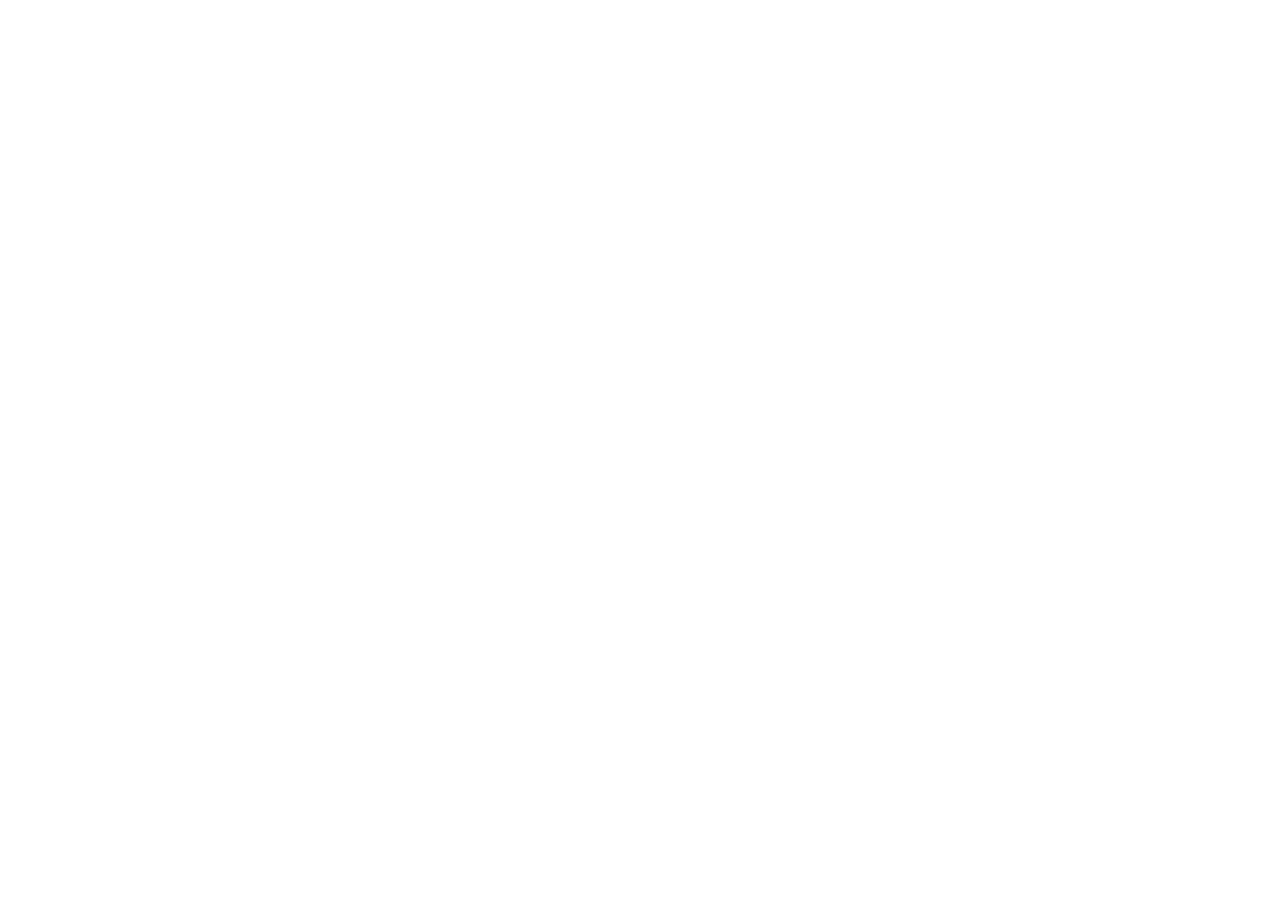
==== index.html @ 0f9162bd "feat: organização pastas para 2 páginas (separação de vitrine e protótipo)" ====
<!DOCTYPE html>
<html lang="pt-br">
<head>
    <meta charset="UTF-8">
    <meta name="viewport" content="width=device-width, initial-scale=1.0">
    <title>Document</title>
    <link rel="stylesheet" href="./src/css/style.css">
</head>
<body>
    
</body>
</html>
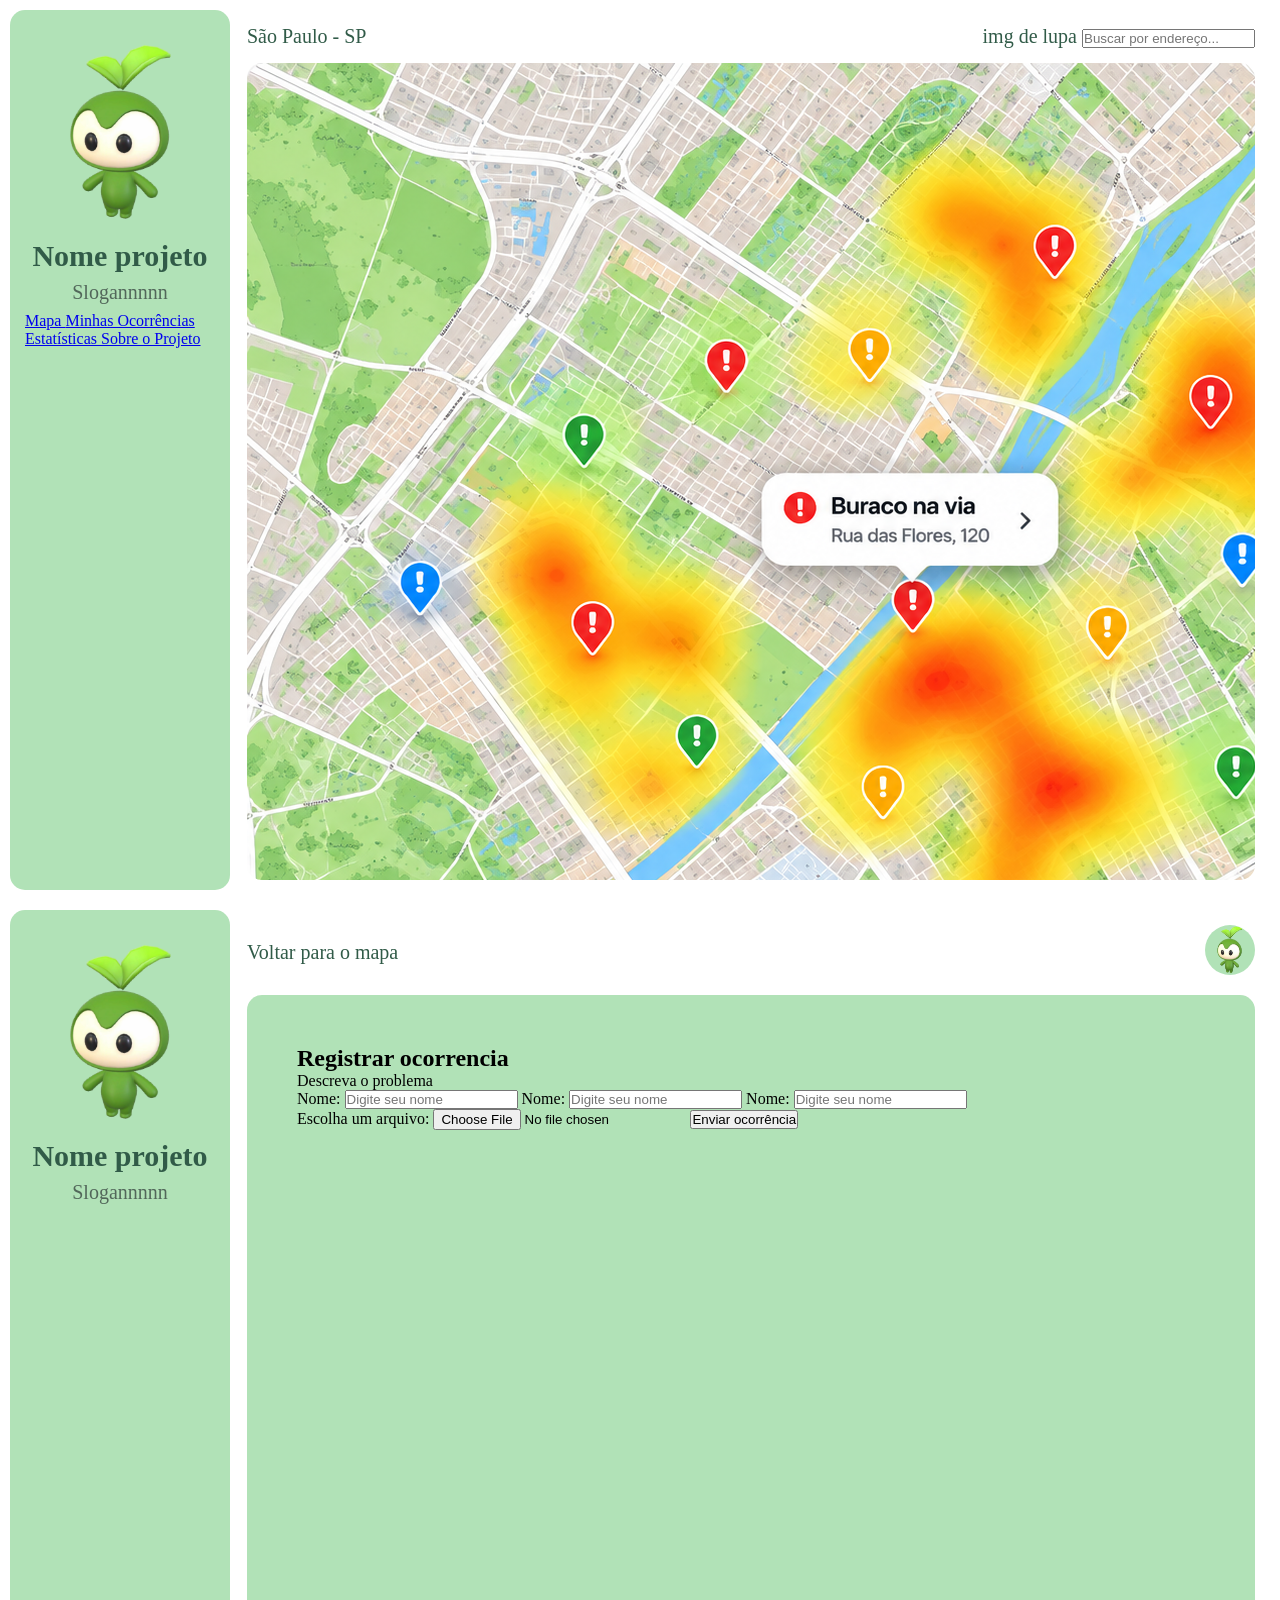
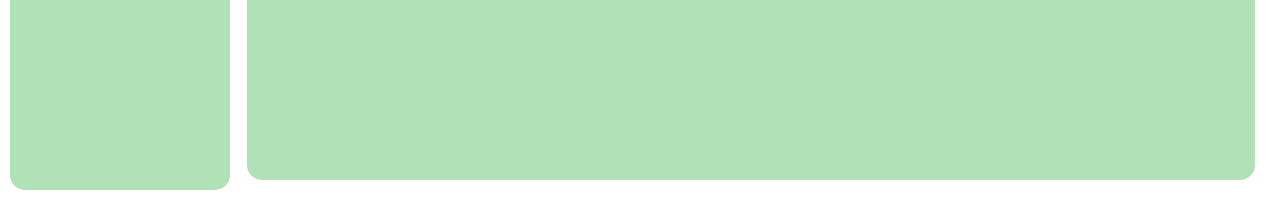
==== commit 641ae0fc: ""feat: ocorrências"" ====
--- a/index.html
+++ b/index.html
@@ -1,12 +1,130 @@
 <!DOCTYPE html>
-<html lang="pt-br">
+<html lang="en">
 <head>
     <meta charset="UTF-8">
     <meta name="viewport" content="width=device-width, initial-scale=1.0">
     <title>Document</title>
-    <link rel="stylesheet" href="./src/css/style.css">
+    <link rel="stylesheet" href="style.css">
 </head>
 <body>
+    <section class="paginaprincipal">
+    <div class="paginaum">
+
+        <!-- MENU -->
+        <div class="menu">
+            <div class="mascote">
+                <img src="./img/mascotesemfundo.png" alt="macote">
+            </div>
+            <h1>Nome projeto</h1>
+            <p class="slogan">Slogannnnn</p>
+
+            <div class="opcoes-menu">
+                <a href="#" class="selecionado">
+                    Mapa
+                </a>
+
+                <a href="#">
+                    Minhas Ocorrências
+                </a>
+
+                <a href="#">
+                    Estatísticas
+                </a>
+
+                <a href="#">
+                    Sobre o Projeto
+                </a>
+
+            </div>
+
+        </div>
+
+
+    <!-- parte principal -->
+    <div class="conteudodecima">
+    <!-- PArte de cima -->
+        <div class="topo">
+            <p> São Paulo - SP</p>
+            <div class="pesquisa">
+                    img de lupa
+            <input type="text" placeholder="Buscar por endereço...">
+            </div>
+        </div>
+
+    <!--mapa -->
+        <div class="partedomapa">
+            <img src="./img/mapa-urbano.png" alt="Mapa">
+        </div>
     
+    </section>
+
+    <section class="paginaocorrencias">
+        <div class="paginadois">
+            <!-- MENU -->
+        <div class="menu">
+            <div class="mascote">
+                <img src="./img/mascotesemfundo.png" alt="macote">
+            </div>
+            <h1>Nome projeto</h1>
+            <p class="slogan">Slogannnnn</p>
+        </div>
+
+
+
+        <div class="conteudodecima">
+            <!-- Parte de cima -->
+                <div class="topo">
+                    <p> Voltar para o mapa </p>
+
+                     <div class="icon">
+                    <img src="./img/icon.png" alt="icon">
+                    </div>    
+                </div>
+
+
+
+
+        <div class="card">
+            <h2>Registrar ocorrencia</h2>
+            <p>Descreva o problema</p>
+
+            <label for="nome">Nome:</label>
+            <input type="text" id="nome" name="nome" placeholder="Digite seu nome">
+
+            <label for="nome">Nome:</label>
+            <input type="text" id="nome" name="nome" placeholder="Digite seu nome">
+
+            <label for="nome">Nome:</label>
+            <input type="text" id="nome" name="nome" placeholder="Digite seu nome">
+
+            <form action="/seu-script-backend" method="POST" enctype="multipart/form-data">
+
+            <label for="arquivo">Escolha um arquivo:</label>
+            <input type="file" id="arquivo" name="arquivo">
+            
+            <button>Enviar ocorrência</button>
+            </form>
+
+
+        </div>
+
+
+
+
+
+
+
+
+        </div>
+    </section>
+
+
+
+
+
+
+
+
+</div>
 </body>
 </html>
--- a/style.css
+++ b/style.css
@@ -0,0 +1,115 @@
+@import url('https://fonts.googleapis.com/css2?family=Quicksand:wght@300..700&display=swap');
+
+
+*{
+    margin: 0;
+    padding: 0;
+    box-sizing: border-box;
+}
+
+/* deixar menu e o resto um do lado */
+.paginaum {
+    display: flex;
+    height: 100vh;
+    padding: 10px;
+    gap: 12px;
+} 
+.mascote img {
+    width: 150px;
+    height: 200px;
+    margin-bottom: 5px;
+
+}
+
+
+/* menu lateral*/
+.menu {
+    width: 220px;
+    background-color: #b1e2b7;
+    border-radius: 15px;
+    padding: 20px 15px;
+    display: flex;
+    flex-direction: column;
+    align-items: center;
+
+    h1{
+    font-size:30px;
+    color: #315b48;
+    text-align: center;
+    
+    }
+
+}
+/* slogan dentro menu */
+.slogan {
+    font-size: 20px;
+    color: #52675a;
+    margin-top: 8px;
+    margin-bottom: 8px;
+}
+
+/* lembrar de arrumar a lateral dentro do menu */
+/* {
+
+
+
+
+
+} */
+
+
+
+/* PAarte principal*/
+
+.conteudodecima {
+    flex: 1;
+    display: flex;
+    flex-direction: column;
+    gap: 15px;
+    padding: 15px 15px 10px 5px;
+    min-width: 0;
+}
+
+/* PARTE DE CIMA */
+
+.topo {
+    display: flex;
+    align-items: center;
+    justify-content: space-between;
+    font-size: 20px;
+    color: #315b48;
+
+}
+
+.partedomapa {
+    width: 100%;
+    overflow: hidden;
+    border-radius: 15px; 
+
+}
+
+/* --------------------------------------------------------------- */
+.paginadois {
+    background-color: #ffffff;
+    display: flex;
+    height: 100vh;
+    padding: 10px;
+    gap: 12px;
+    
+} 
+
+.card{
+    background-color: #b1e2b7;
+    width: 100%;
+    height: 100%;
+    overflow: hidden;
+    border-radius: 15px;
+    padding: 50px;
+}
+
+
+.icon img{
+    border-radius: 50px;
+    width: 50px;
+    height: 50px;
+}
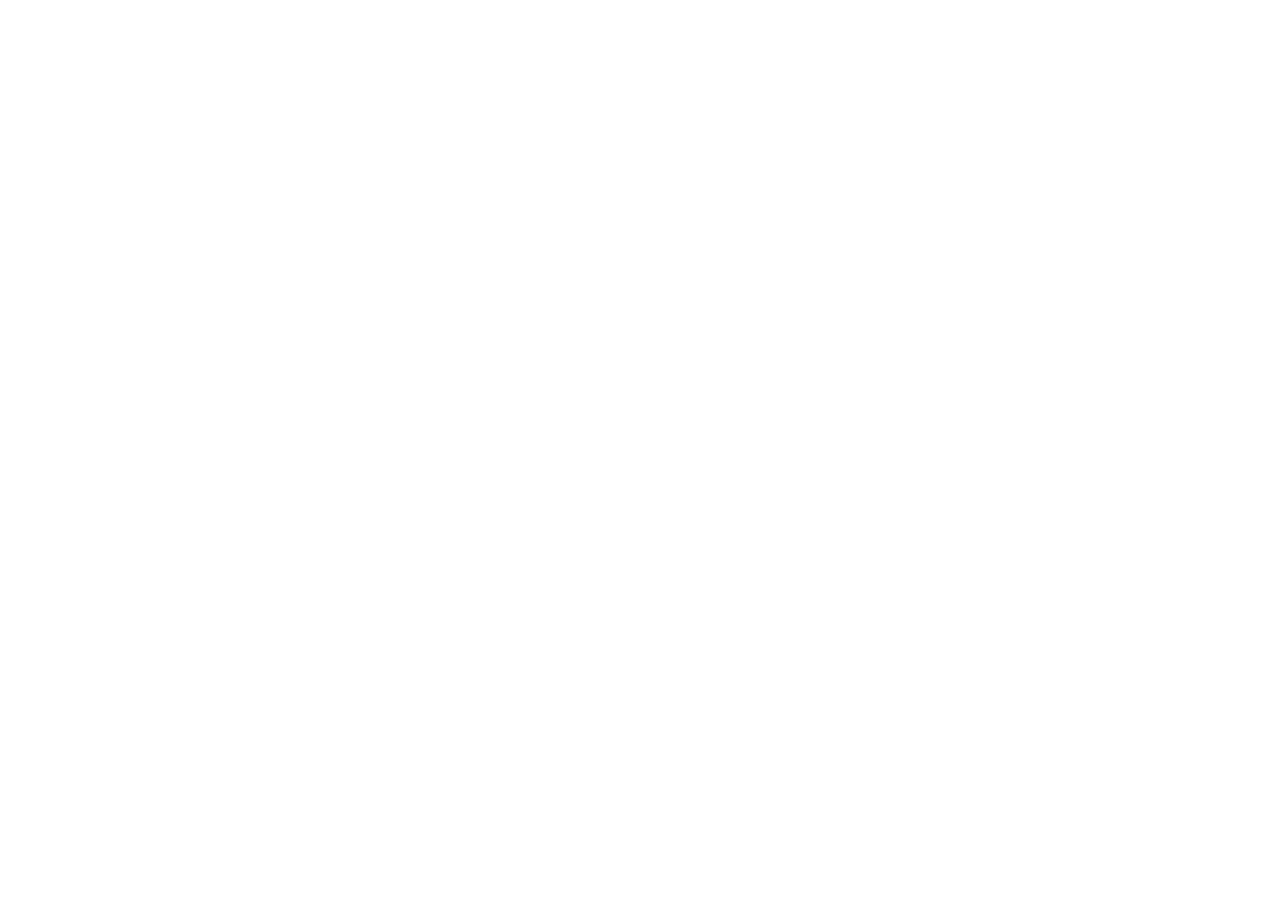
==== commit 0f1cd79b: "Merge branch 'main' of https://github.com/joaogabdev/gp1" ====
--- a/index.html
+++ b/index.html
@@ -1,130 +1,12 @@
 <!DOCTYPE html>
-<html lang="en">
+<html lang="pt-br">
 <head>
     <meta charset="UTF-8">
     <meta name="viewport" content="width=device-width, initial-scale=1.0">
     <title>Document</title>
-    <link rel="stylesheet" href="style.css">
+    <link rel="stylesheet" href="./src/css/style.css">
 </head>
 <body>
-    <section class="paginaprincipal">
-    <div class="paginaum">
-
-        <!-- MENU -->
-        <div class="menu">
-            <div class="mascote">
-                <img src="./img/mascotesemfundo.png" alt="macote">
-            </div>
-            <h1>Nome projeto</h1>
-            <p class="slogan">Slogannnnn</p>
-
-            <div class="opcoes-menu">
-                <a href="#" class="selecionado">
-                    Mapa
-                </a>
-
-                <a href="#">
-                    Minhas Ocorrências
-                </a>
-
-                <a href="#">
-                    Estatísticas
-                </a>
-
-                <a href="#">
-                    Sobre o Projeto
-                </a>
-
-            </div>
-
-        </div>
-
-
-    <!-- parte principal -->
-    <div class="conteudodecima">
-    <!-- PArte de cima -->
-        <div class="topo">
-            <p> São Paulo - SP</p>
-            <div class="pesquisa">
-                    img de lupa
-            <input type="text" placeholder="Buscar por endereço...">
-            </div>
-        </div>
-
-    <!--mapa -->
-        <div class="partedomapa">
-            <img src="./img/mapa-urbano.png" alt="Mapa">
-        </div>
     
-    </section>
-
-    <section class="paginaocorrencias">
-        <div class="paginadois">
-            <!-- MENU -->
-        <div class="menu">
-            <div class="mascote">
-                <img src="./img/mascotesemfundo.png" alt="macote">
-            </div>
-            <h1>Nome projeto</h1>
-            <p class="slogan">Slogannnnn</p>
-        </div>
-
-
-
-        <div class="conteudodecima">
-            <!-- Parte de cima -->
-                <div class="topo">
-                    <p> Voltar para o mapa </p>
-
-                     <div class="icon">
-                    <img src="./img/icon.png" alt="icon">
-                    </div>    
-                </div>
-
-
-
-
-        <div class="card">
-            <h2>Registrar ocorrencia</h2>
-            <p>Descreva o problema</p>
-
-            <label for="nome">Nome:</label>
-            <input type="text" id="nome" name="nome" placeholder="Digite seu nome">
-
-            <label for="nome">Nome:</label>
-            <input type="text" id="nome" name="nome" placeholder="Digite seu nome">
-
-            <label for="nome">Nome:</label>
-            <input type="text" id="nome" name="nome" placeholder="Digite seu nome">
-
-            <form action="/seu-script-backend" method="POST" enctype="multipart/form-data">
-
-            <label for="arquivo">Escolha um arquivo:</label>
-            <input type="file" id="arquivo" name="arquivo">
-            
-            <button>Enviar ocorrência</button>
-            </form>
-
-
-        </div>
-
-
-
-
-
-
-
-
-        </div>
-    </section>
-
-
-
-
-
-
-
-
-</div>
 </body>
 </html>
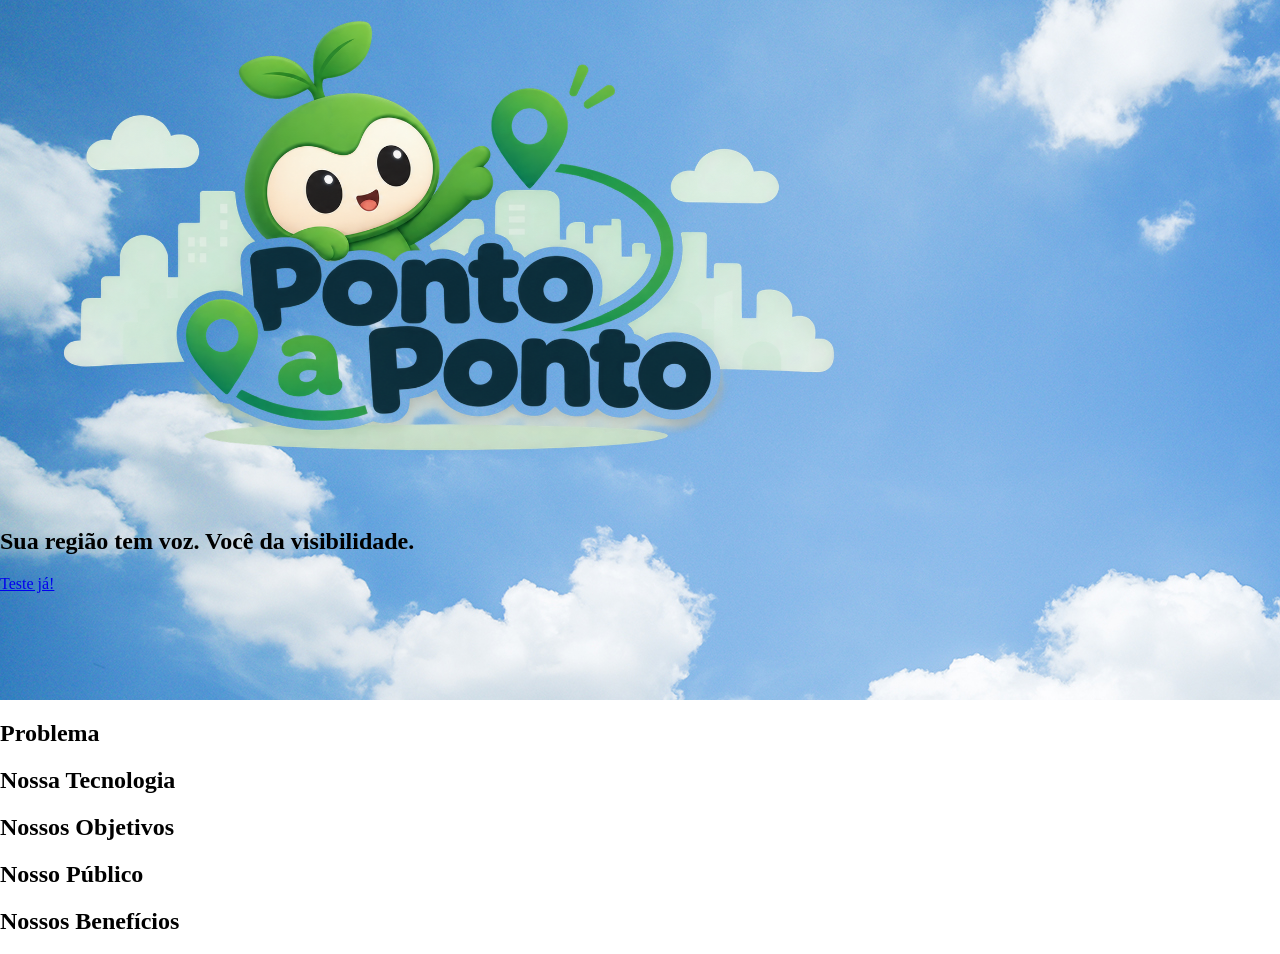
==== commit 307830a8: "feat: primeiro rascunho da página inicial (site de apresentação)" ====
--- a/index.html
+++ b/index.html
@@ -3,10 +3,32 @@
 <head>
     <meta charset="UTF-8">
     <meta name="viewport" content="width=device-width, initial-scale=1.0">
-    <title>Document</title>
+    <title>Nome do Projeto</title>
     <link rel="stylesheet" href="./src/css/style.css">
 </head>
 <body>
-    
+    <header>
+        <img id="logo-img" src="./src/assets/img/Mascote Verde Ponto a Ponto.png" alt="logo Ponta a Ponta">
+        <h2>Sua região tem voz. Você da visibilidade.</h2>
+        <a href="./prototipo.html">Teste já!</a>
+    </header>
+    <main>
+        <section id="problema">
+            <h1>Problema</h1>
+        </section>
+        <section id="tecnologia">
+            <h1>Nossa Tecnologia</h1>
+        </section>
+        <section id="objetivos">
+            <h1>Nossos Objetivos</h1>
+        </section>
+        <section id="publico-alvo">
+            <h1>Nosso Público</h1>
+        </section>
+        <section id="beneficios">
+            <h1>Nossos Benefícios</h1>
+        </section>
+    </main>
+    <footer></footer>
 </body>
 </html>
--- a/src/css/style.css
+++ b/src/css/style.css
@@ -0,0 +1,21 @@
+@import url('https://fonts.googleapis.com/css2?family=Quicksand:wght@300..700&display=swap');
+
+body {
+    margin: 0;
+    padding: 0;
+}
+
+h2 {
+    color: ;
+}
+
+header {
+    background-image: url(../assets/img/AdobeStock_301737834.jpeg);
+    height: 700px;
+    width: 100%;
+}
+
+#logo-img {
+    width: 70%;
+    text-align: center;
+}
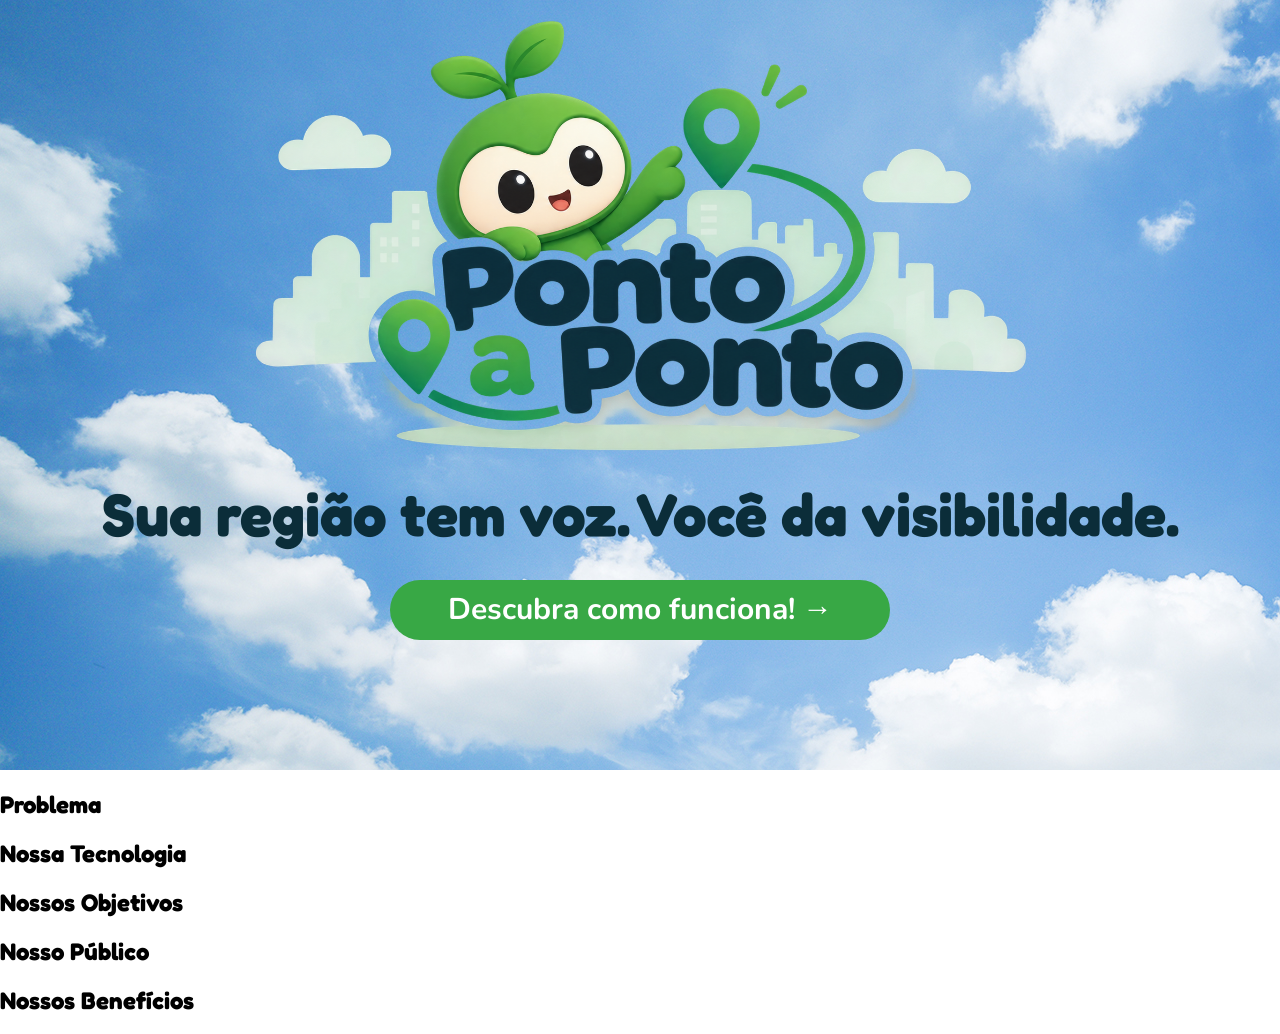
==== commit af77aeb7: "feat: feita a header do projeto na página de apresentação" ====
--- a/index.html
+++ b/index.html
@@ -3,14 +3,14 @@
 <head>
     <meta charset="UTF-8">
     <meta name="viewport" content="width=device-width, initial-scale=1.0">
-    <title>Nome do Projeto</title>
+    <title>Ponto a Ponto</title>
     <link rel="stylesheet" href="./src/css/style.css">
 </head>
 <body>
     <header>
         <img id="logo-img" src="./src/assets/img/Mascote Verde Ponto a Ponto.png" alt="logo Ponta a Ponta">
         <h2>Sua região tem voz. Você da visibilidade.</h2>
-        <a href="./prototipo.html">Teste já!</a>
+        <a id="botao-teste" href="./prototipo.html">Descubra como funciona! →</a>
     </header>
     <main>
         <section id="problema">
--- a/src/css/style.css
+++ b/src/css/style.css
@@ -1,4 +1,6 @@
 @import url('https://fonts.googleapis.com/css2?family=Quicksand:wght@300..700&display=swap');
+@import url('https://fonts.googleapis.com/css2?family=Fredoka:wght@300..700&display=swap');
+@import url('https://fonts.googleapis.com/css2?family=Nunito:ital,wght@0,200..1000;1,200..1000&display=swap');
 
 body {
     margin: 0;
@@ -6,16 +8,40 @@
 }
 
 h2 {
-    color: ;
+    color: #0B2D39;
+    font-family: "Fredoka", sans-serif;
+    font-size: 60px;
+    margin-top: -30px;
+    margin-bottom: 30px;
 }
 
 header {
     background-image: url(../assets/img/AdobeStock_301737834.jpeg);
-    height: 700px;
+    height: 770px;
     width: 100%;
+    text-align: center;
+}
+
+h1 {
+    font-family: "Fredoka", sans-serif;    
 }
 
 #logo-img {
     width: 70%;
     text-align: center;
+}
+
+#botao-teste {
+    display: inline-block;
+    text-decoration: none;
+    font-weight: 700;
+    color: #ffffff;
+    background-color: #38A845;
+    border-radius: 30px;
+    font-size: 30px;
+    font-family: "Nunito", sans-serif;
+    width: 500px;
+    height: 60px;
+    text-align: center;
+    line-height: 60px;
 }
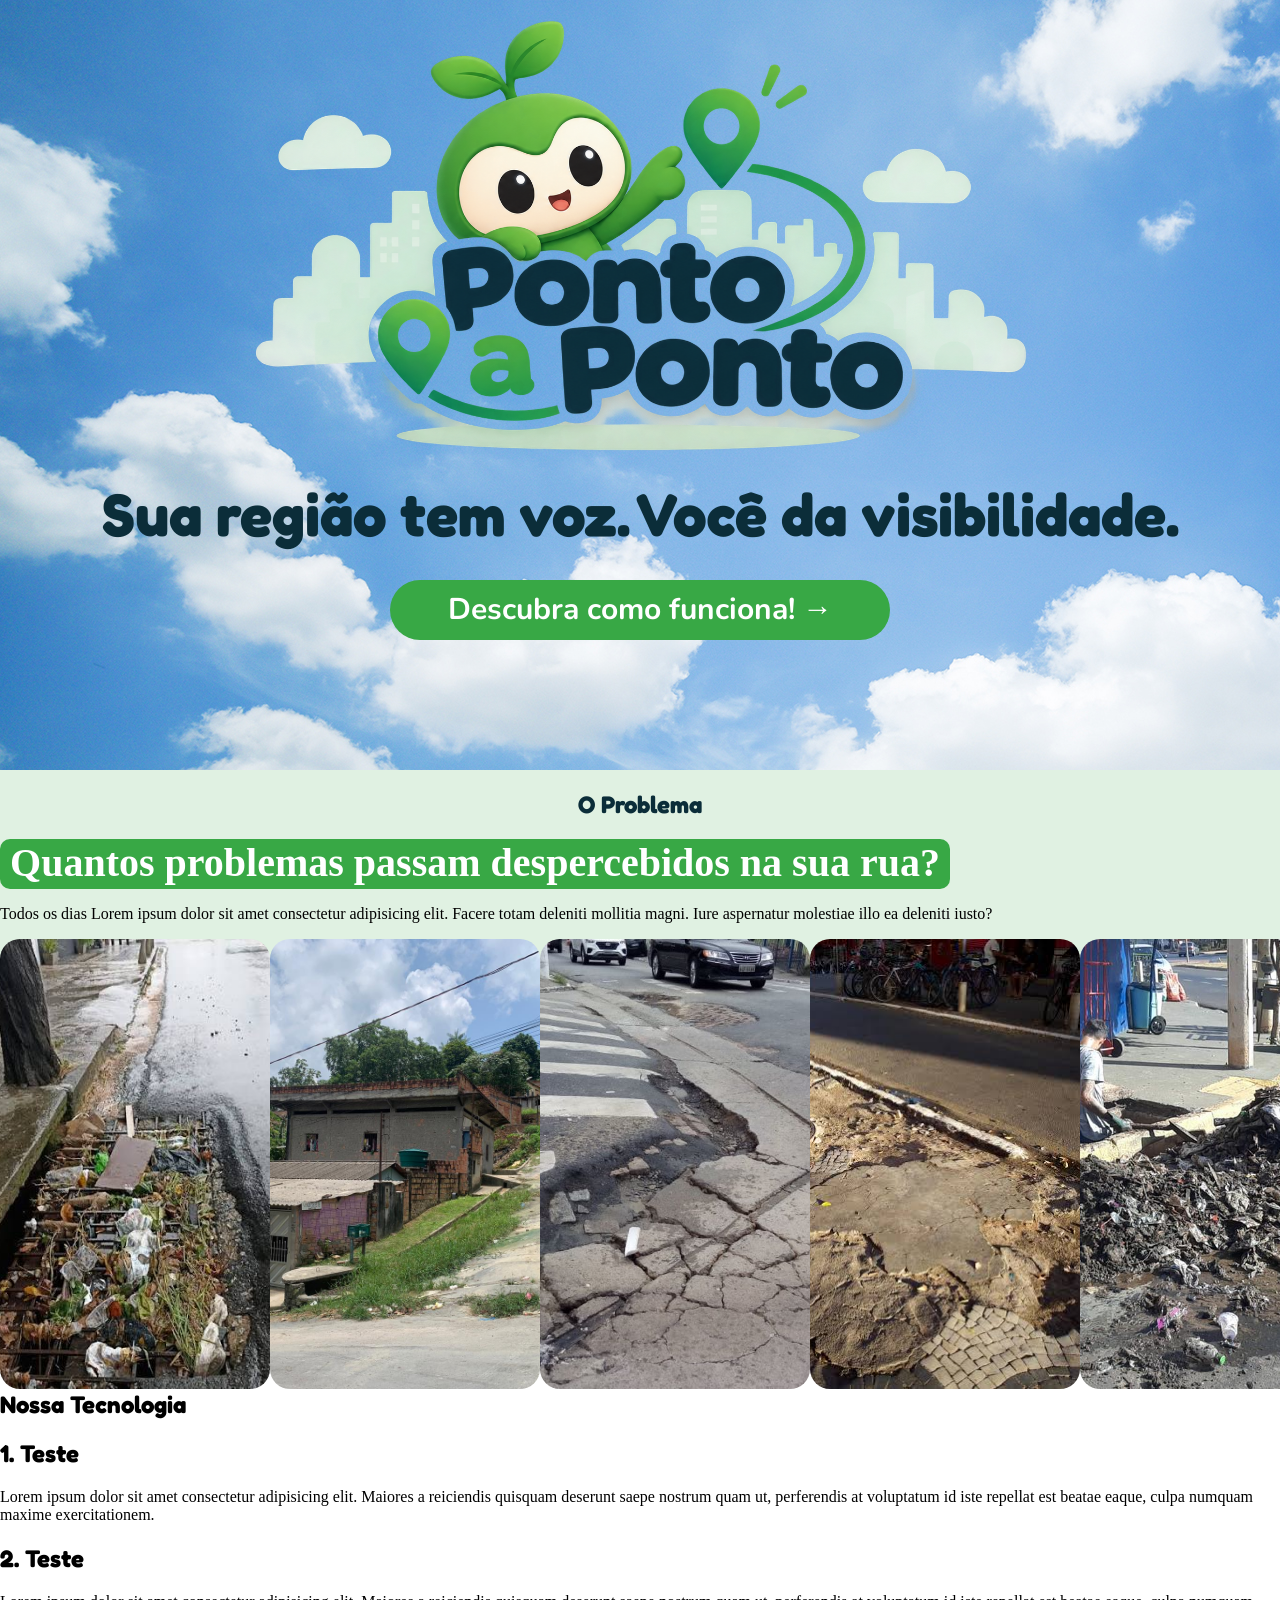
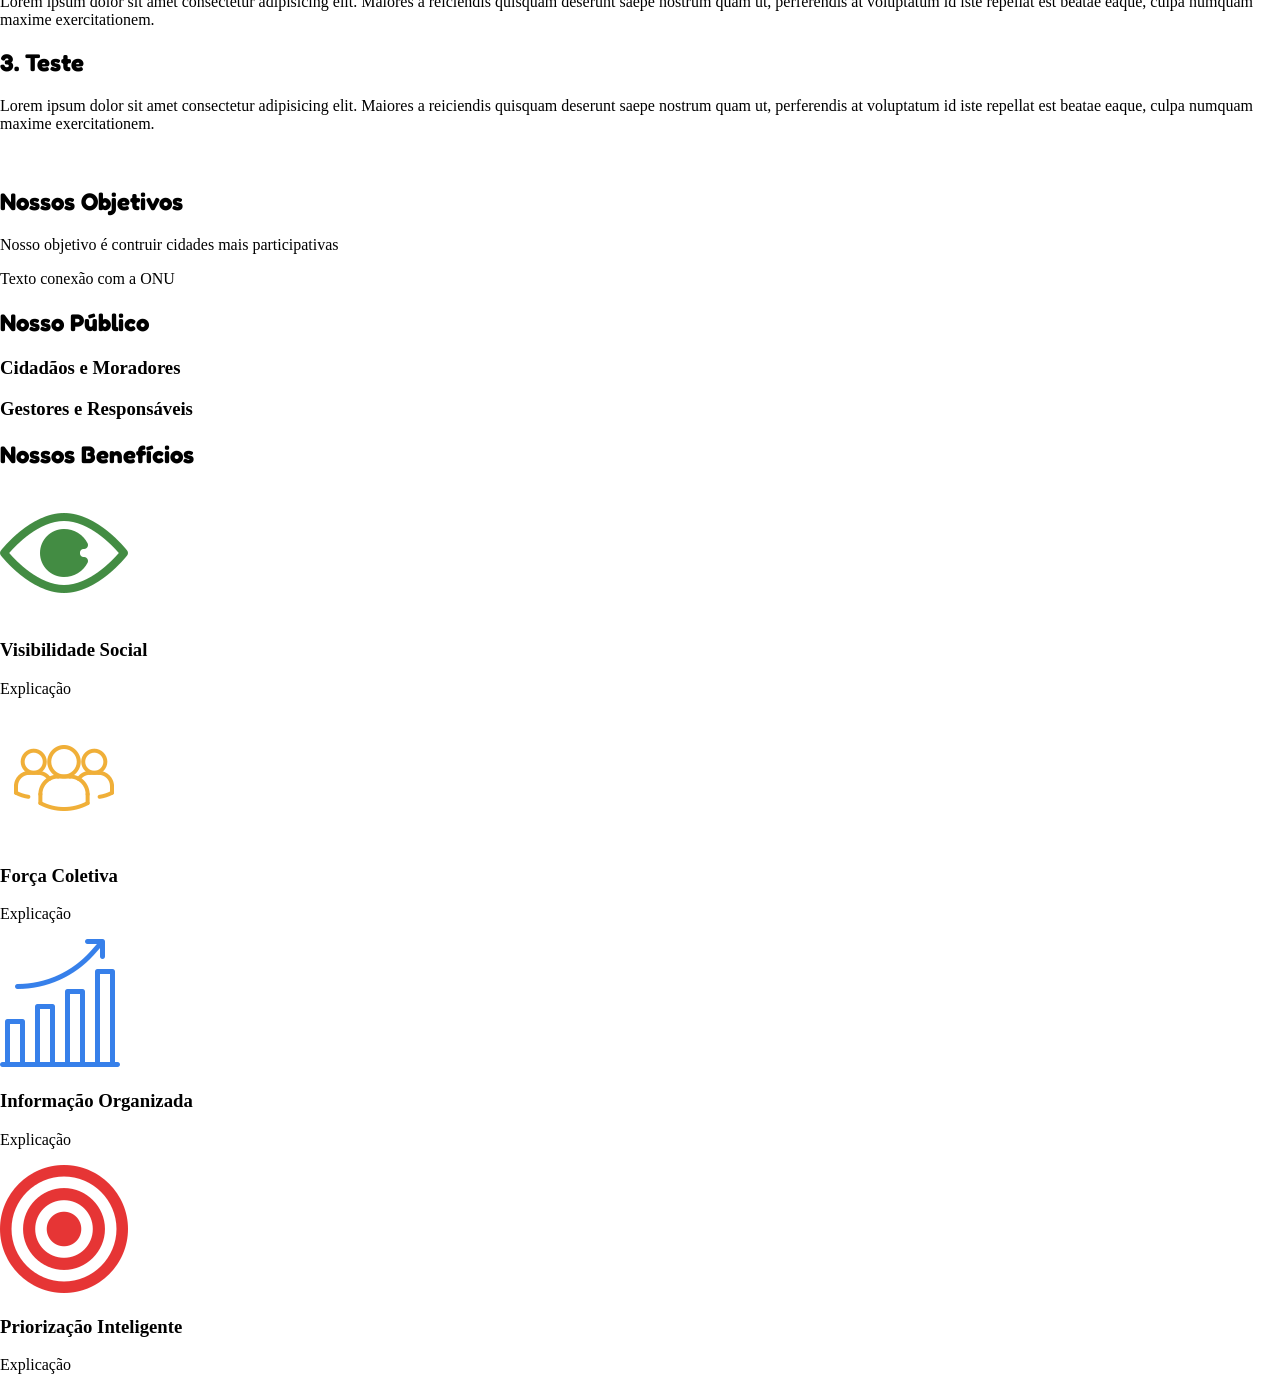
==== commit bc0ae324: "feat: Adicionados todos os elementos das sessões e primeiro rascunho" ====
--- a/index.html
+++ b/index.html
@@ -14,19 +14,73 @@
     </header>
     <main>
         <section id="problema">
-            <h1>Problema</h1>
+            <h1 class="titulo-sessao">O Problema</h1>
+            <h3 id="sub-texto">Quantos problemas passam despercebidos na sua rua?</h3>
+            <p>Todos os dias Lorem ipsum dolor sit amet consectetur adipisicing elit. Facere totam deleniti mollitia magni. Iure aspernatur molestiae illo ea deleniti iusto?</p>
+            <div id="carrossel-problema">
+                <img class="img-pro" src="./src/assets/img/problema1.jpeg" alt="Bueiro entupido">
+                <img class="img-pro" src="./src/assets/img/problema2.jpeg" alt="Rua esburacada">
+                <img class="img-pro" src="./src/assets/img/problema3.jpg" alt="Rua quebrada">
+                <img class="img-pro" src="./src/assets/img/problema4.jpeg" alt="Calçada quebrada">
+                <img class="img-pro" src="./src/assets/img/problema5.jpeg" alt="Construção e concerto de um bueiro entupido">
+            </div>
         </section>
         <section id="tecnologia">
             <h1>Nossa Tecnologia</h1>
+            <h1 class="titulos-tec">1. Teste</h1>
+            <p>Lorem ipsum dolor sit amet consectetur adipisicing elit. Maiores a reiciendis quisquam deserunt saepe nostrum quam ut, perferendis at voluptatum id iste repellat est beatae eaque, culpa numquam maxime exercitationem.</p>
+            <h1 class="titulos-tec">2. Teste</h1>
+            <p>Lorem ipsum dolor sit amet consectetur adipisicing elit. Maiores a reiciendis quisquam deserunt saepe nostrum quam ut, perferendis at voluptatum id iste repellat est beatae eaque, culpa numquam maxime exercitationem.</p>
+            <h1 class="titulos-tec">3. Teste</h1>
+            <p>Lorem ipsum dolor sit amet consectetur adipisicing elit. Maiores a reiciendis quisquam deserunt saepe nostrum quam ut, perferendis at voluptatum id iste repellat est beatae eaque, culpa numquam maxime exercitationem.</p>
+            <img src="" alt="">
+            <img src="" alt="">
+            <img src="" alt="">
         </section>
         <section id="objetivos">
             <h1>Nossos Objetivos</h1>
+            <p>Nosso objetivo é contruir cidades mais participativas</p>
+            <p>Texto conexão com a ONU</p>
+            <div class="card-onu">
+
+            </div>
+            <div class="card-onu">
+
+            </div>
         </section>
         <section id="publico-alvo">
             <h1>Nosso Público</h1>
+            <div class="card">
+                <h3>Cidadãos e Moradores</h3>
+            </div>
+            <div>
+                <h3>Gestores e Responsáveis</h3>
+            </div>
         </section>
         <section id="beneficios">
             <h1>Nossos Benefícios</h1>
+            <div>
+                <div>
+                    <img src="./src/assets/img/olho.png" alt="icone">
+                    <h3>Visibilidade Social</h3>
+                    <p>Explicação</p>
+                </div>
+                <div>
+                    <img src="./src/assets/img/conversa-em-grupo.png" alt="icone">
+                    <h3>Força Coletiva</h3>
+                    <p>Explicação</p>
+                </div>
+                <div>
+                    <img src="./src/assets/img/grafico-de-barras.png" alt="icone">
+                    <h3>Informação Organizada</h3>
+                    <p>Explicação</p>
+                </div>
+                <div>
+                    <img src="./src/assets/img/alvo-de-dardos.png" alt="icone">
+                    <h3>Priorização Inteligente</h3>
+                    <p>Explicação</p>
+                </div>
+            </div>
         </section>
     </main>
     <footer></footer>
--- a/src/css/style.css
+++ b/src/css/style.css
@@ -44,4 +44,40 @@
     height: 60px;
     text-align: center;
     line-height: 60px;
+}
+
+#carrossel-problema {
+    display: flex;
+    height: 220px;
+    justify-content: space-between;
+}
+
+.img-pro {
+    width: 270px;
+    height: 450px;
+    object-fit: cover;
+    border-radius: 20px;
+}
+
+#problema {
+    height: 600px;
+    background-color: #E0F1E2;
+}
+
+.titulo-sessao {
+    margin: 0;
+    padding: 20px 20px;
+    text-align: center;
+    color: #0B2D39;
+}
+
+#sub-texto {
+    margin: 0;
+    font-size: 40px;
+    background-color: #38A845;
+    color: #ffffff;
+    text-align: center;
+    width: 950px;
+    height: 50px;
+    border-radius: 10px;
 }
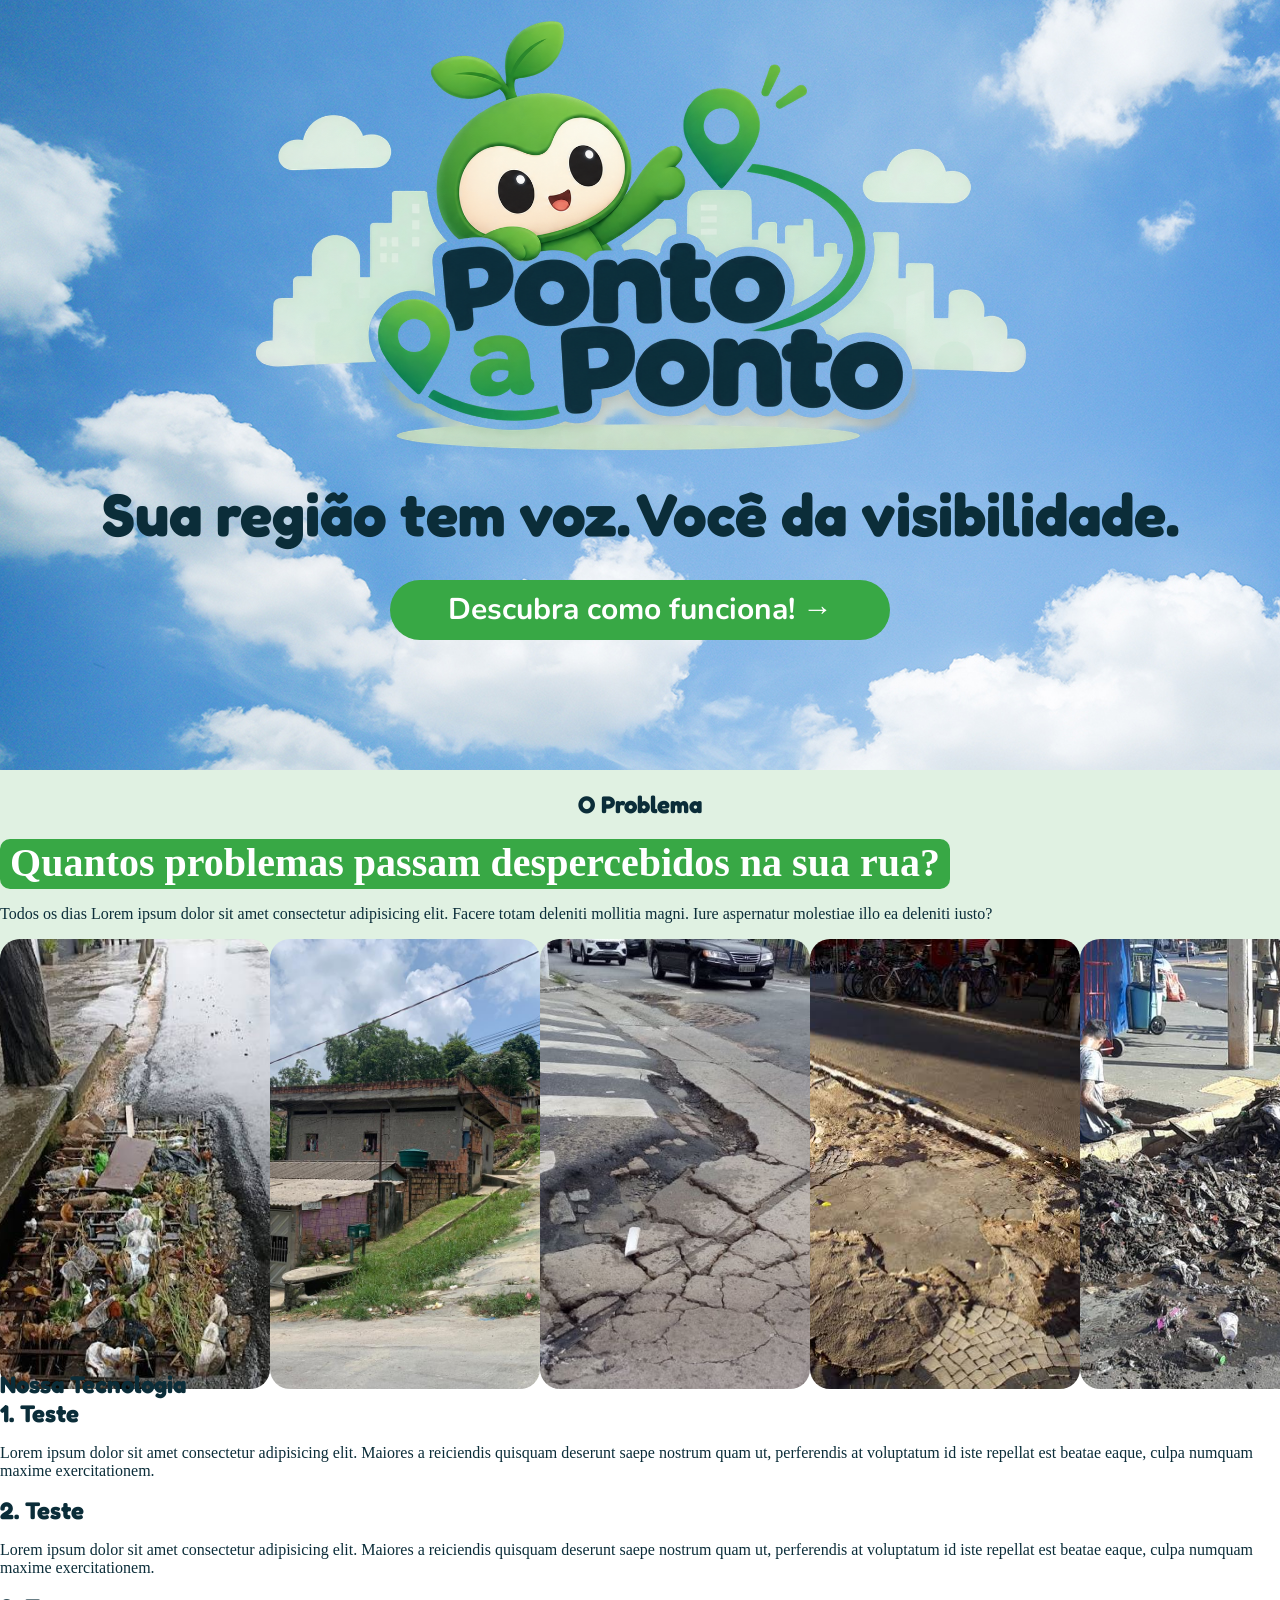
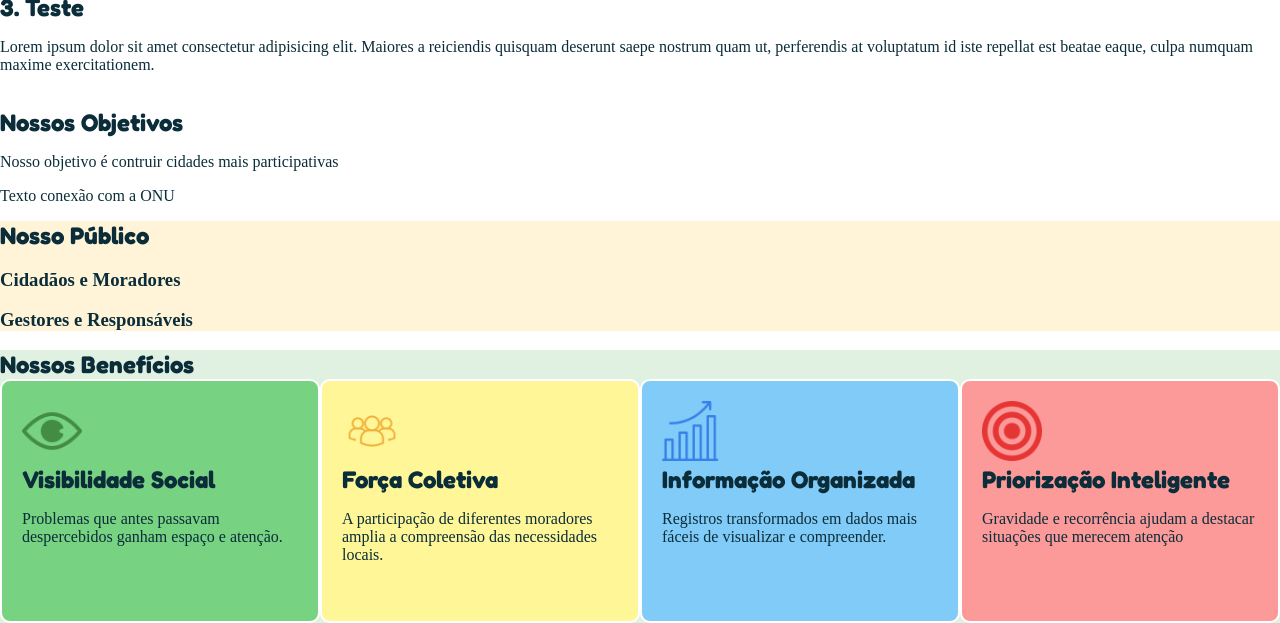
==== commit 980d5239: "feat: ajustes na pagina inicial, foco na sessão benefícios e problema" ====
--- a/index.html
+++ b/index.html
@@ -59,26 +59,26 @@
         </section>
         <section id="beneficios">
             <h1>Nossos Benefícios</h1>
-            <div>
-                <div>
-                    <img src="./src/assets/img/olho.png" alt="icone">
-                    <h3>Visibilidade Social</h3>
-                    <p>Explicação</p>
+            <div id="carrossel-benef">
+                <div id="card-ben1" class="card-beneficios">
+                    <img class="icon-ben" src="./src/assets/img/olho.png" alt="icone">
+                    <h1>Visibilidade Social</h1>
+                    <p>Problemas que antes passavam despercebidos ganham espaço e atenção.</p>
                 </div>
-                <div>
-                    <img src="./src/assets/img/conversa-em-grupo.png" alt="icone">
-                    <h3>Força Coletiva</h3>
-                    <p>Explicação</p>
+                <div id="card-ben2" class="card-beneficios">
+                    <img class="icon-ben" src="./src/assets/img/conversa-em-grupo.png" alt="icone">
+                    <h1>Força Coletiva</h1>
+                    <p>A participação de diferentes moradores amplia a compreensão das necessidades locais.</p>
                 </div>
-                <div>
-                    <img src="./src/assets/img/grafico-de-barras.png" alt="icone">
-                    <h3>Informação Organizada</h3>
-                    <p>Explicação</p>
+                <div id="card-ben3" class="card-beneficios">
+                    <img class="icon-ben" src="./src/assets/img/grafico-de-barras.png" alt="icone">
+                    <h1>Informação Organizada</h1>
+                    <p>Registros transformados em dados mais fáceis de visualizar e compreender.</p>
                 </div>
-                <div>
-                    <img src="./src/assets/img/alvo-de-dardos.png" alt="icone">
-                    <h3>Priorização Inteligente</h3>
-                    <p>Explicação</p>
+                <div id="card-ben4"  class="card-beneficios">
+                    <img class="icon-ben" src="./src/assets/img/alvo-de-dardos.png" alt="icone">
+                    <h1>Priorização Inteligente</h1>
+                    <p>Gravidade e recorrência ajudam a destacar situações que merecem atenção</p>
                 </div>
             </div>
         </section>
--- a/src/css/style.css
+++ b/src/css/style.css
@@ -5,6 +5,7 @@
 body {
     margin: 0;
     padding: 0;
+    color: #0B2D39;
 }
 
 h2 {
@@ -23,7 +24,8 @@
 }
 
 h1 {
-    font-family: "Fredoka", sans-serif;    
+    font-family: "Fredoka", sans-serif;
+    margin: 0;    
 }
 
 #logo-img {
@@ -80,4 +82,42 @@
     width: 950px;
     height: 50px;
     border-radius: 10px;
+}
+
+.card-beneficios {
+    border-color: #0B2D39;
+    border: 2px solid #ffffff;
+    border-radius: 10px;
+    width: 500px;
+    height: 200px;
+    padding: 20px;
+}
+
+#beneficios {
+    background-color: #E0F1E2;
+}
+
+#publico-alvo {
+    background-color: #FFF4D8;
+}
+
+#card-ben1 {
+    background-color: #77d282;
+} 
+#card-ben2 {
+    background-color: #fff698;
+} 
+#card-ben3 {
+    background-color: #80cbf7;
+} 
+#card-ben4 {
+    background-color: #fc9999;
+} 
+
+.icon-ben {
+    height: 60px;
+}
+
+#carrossel-benef {
+    display: flex;
 }
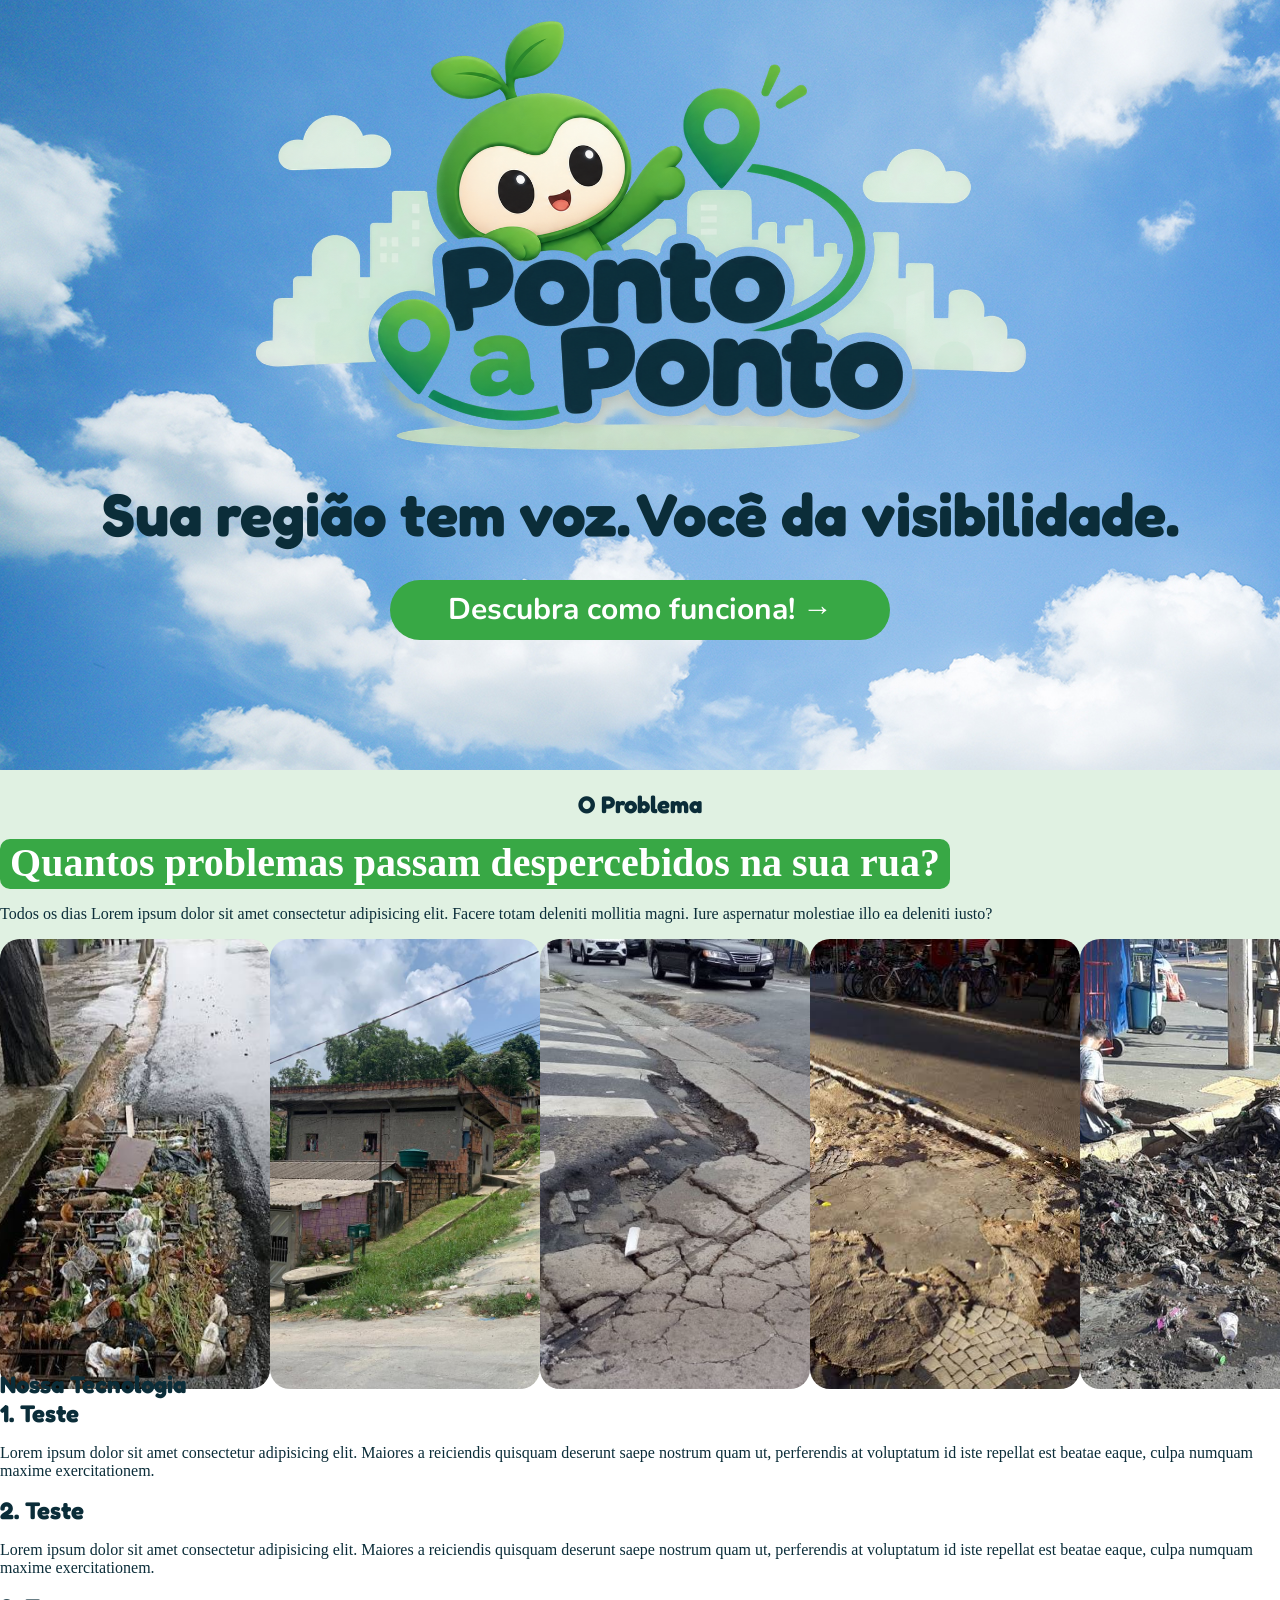
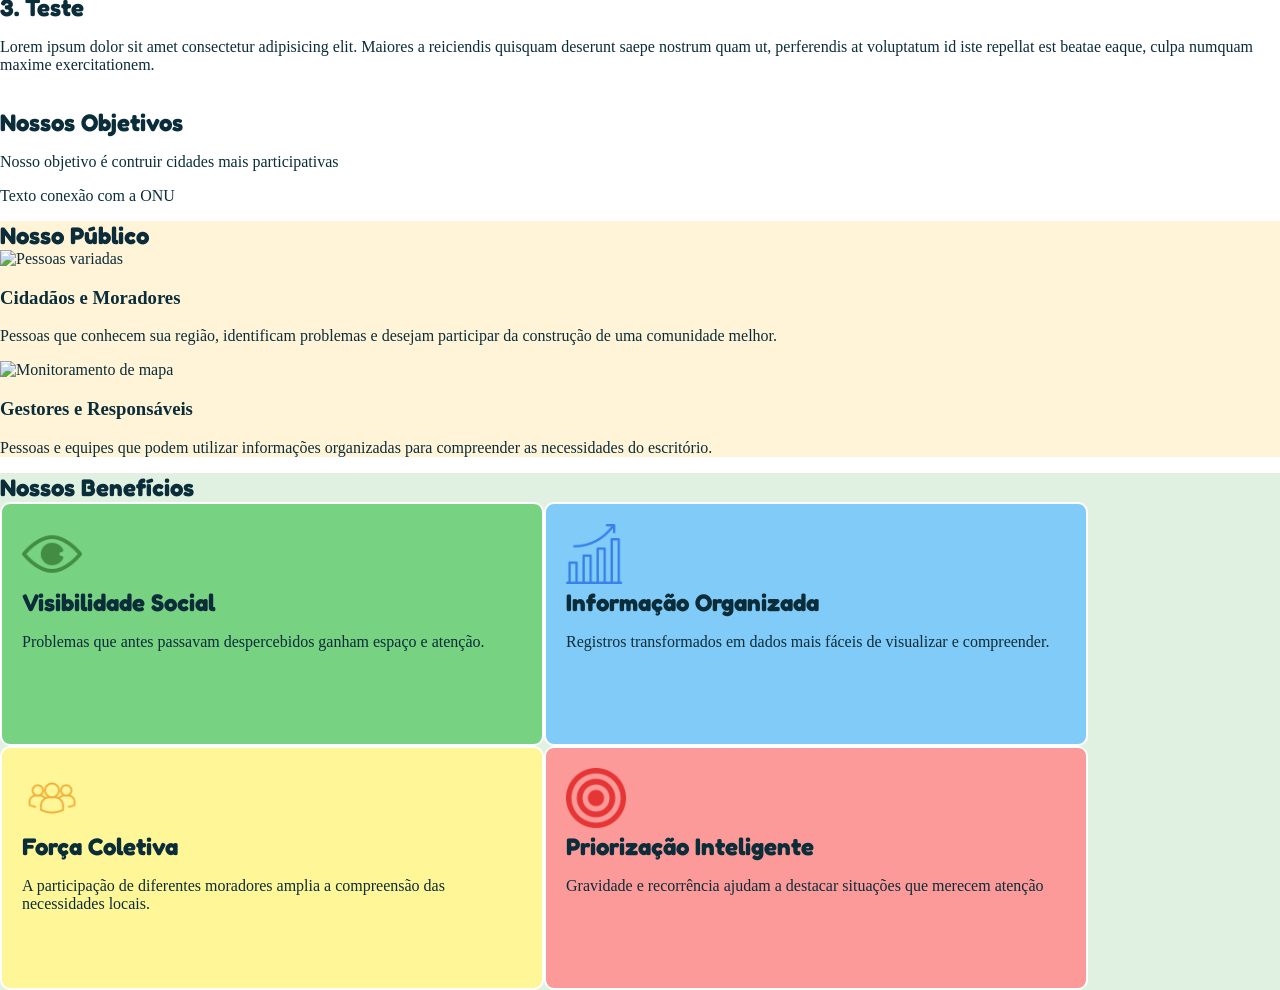
==== commit b8e8f8d2: "feat: Concluídas as sessões Benefícios e Público Alvo, além de correções nas demais sessões" ====
--- a/index.html
+++ b/index.html
@@ -50,35 +50,45 @@
         </section>
         <section id="publico-alvo">
             <h1>Nosso Público</h1>
-            <div class="card">
-                <h3>Cidadãos e Moradores</h3>
-            </div>
-            <div>
-                <h3>Gestores e Responsáveis</h3>
+            <div id="carrossel-publico">
+                <div class="card">
+                    <img class="foto-card" src="./src/assets/img/8056321.jpg" alt="Pessoas variadas">
+                    <h3>Cidadãos e Moradores</h3>
+                    <p>Pessoas que conhecem sua região, identificam problemas e desejam participar da construção de uma comunidade melhor.</p>
+                </div>
+                <div class="card">
+                    <img class="foto-card" src="./src/assets/img/10077.jpg" alt="Monitoramento de mapa">
+                    <h3>Gestores e Responsáveis</h3>
+                    <p>Pessoas e equipes que podem utilizar informações organizadas para compreender as necessidades do escritório.</p>
+                </div>
             </div>
         </section>
         <section id="beneficios">
             <h1>Nossos Benefícios</h1>
             <div id="carrossel-benef">
-                <div id="card-ben1" class="card-beneficios">
-                    <img class="icon-ben" src="./src/assets/img/olho.png" alt="icone">
-                    <h1>Visibilidade Social</h1>
-                    <p>Problemas que antes passavam despercebidos ganham espaço e atenção.</p>
+                <div>
+                    <div id="card-ben1" class="card-beneficios">
+                        <img class="icon-ben" src="./src/assets/img/olho.png" alt="icone">
+                        <h1 class="titulo-benef">Visibilidade Social</h1>
+                        <p>Problemas que antes passavam despercebidos ganham espaço e atenção.</p>
+                    </div>
+                    <div id="card-ben2" class="card-beneficios">
+                        <img class="icon-ben" src="./src/assets/img/conversa-em-grupo.png" alt="icone">
+                        <h1 class="titulo-benef">Força Coletiva</h1>
+                        <p>A participação de diferentes moradores amplia a compreensão das necessidades locais.</p>
+                    </div>
                 </div>
-                <div id="card-ben2" class="card-beneficios">
-                    <img class="icon-ben" src="./src/assets/img/conversa-em-grupo.png" alt="icone">
-                    <h1>Força Coletiva</h1>
-                    <p>A participação de diferentes moradores amplia a compreensão das necessidades locais.</p>
-                </div>
-                <div id="card-ben3" class="card-beneficios">
-                    <img class="icon-ben" src="./src/assets/img/grafico-de-barras.png" alt="icone">
-                    <h1>Informação Organizada</h1>
-                    <p>Registros transformados em dados mais fáceis de visualizar e compreender.</p>
-                </div>
-                <div id="card-ben4"  class="card-beneficios">
-                    <img class="icon-ben" src="./src/assets/img/alvo-de-dardos.png" alt="icone">
-                    <h1>Priorização Inteligente</h1>
-                    <p>Gravidade e recorrência ajudam a destacar situações que merecem atenção</p>
+                <div>
+                    <div id="card-ben3" class="card-beneficios">
+                        <img class="icon-ben" src="./src/assets/img/grafico-de-barras.png" alt="icone">
+                        <h1 class="titulo-benef">Informação Organizada</h1>
+                        <p>Registros transformados em dados mais fáceis de visualizar e compreender.</p>
+                    </div>
+                    <div id="card-ben4"  class="card-beneficios">
+                        <img class="icon-ben" src="./src/assets/img/alvo-de-dardos.png" alt="icone">
+                        <h1 class="titulo-benef">Priorização Inteligente</h1>
+                        <p>Gravidade e recorrência ajudam a destacar situações que merecem atenção</p>
+                    </div>
                 </div>
             </div>
         </section>
